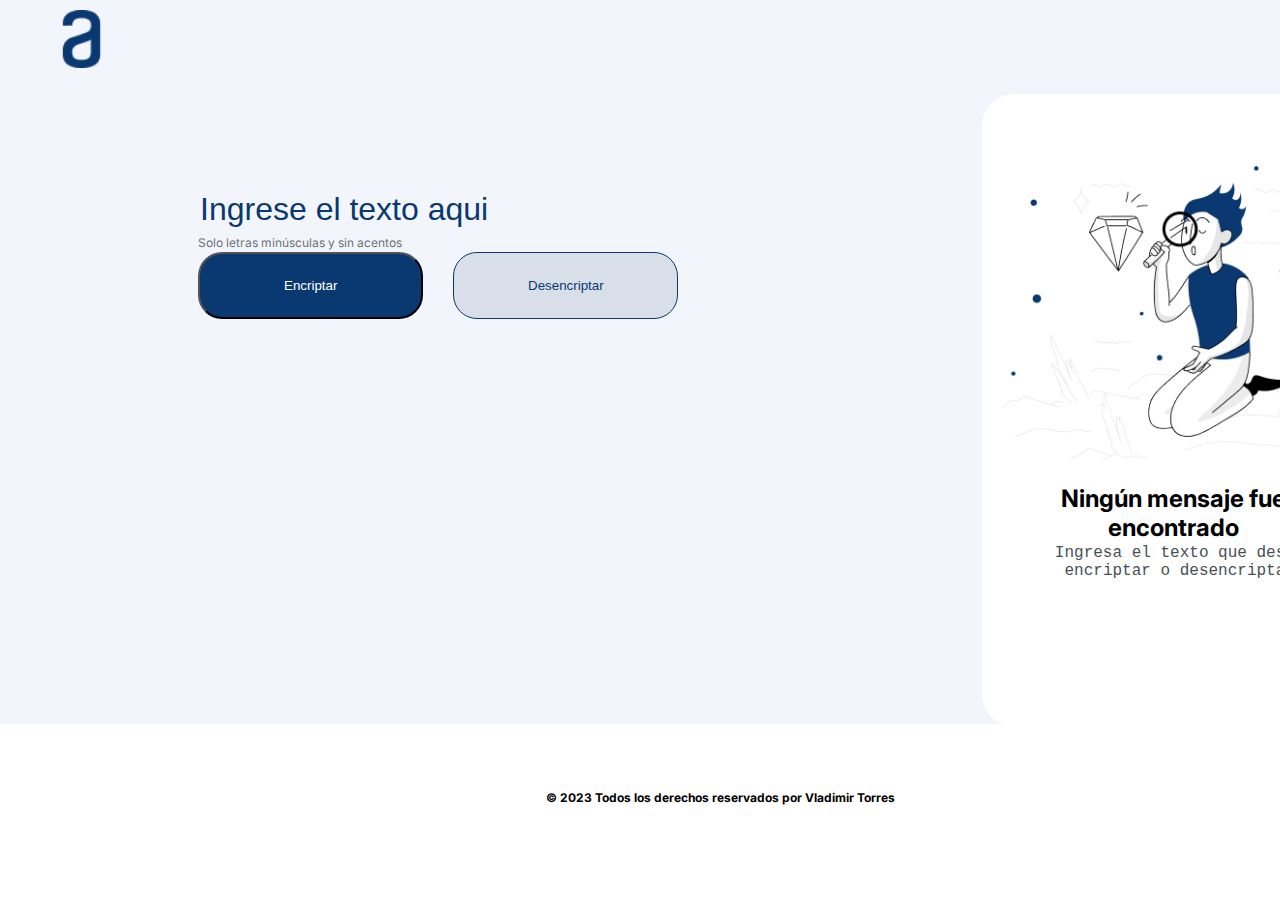
==== index.html @ 6a924bd7 "Funcion de borrar al copiar, algunos estilos" ====
<!DOCTYPE html>
<html lang="es">
<head>
    <meta charset="UTF-8">
    <meta http-equiv="X-UA-Compatible" content="IE=edge">
    <meta name="viewport" content="width=device-width, initial-scale=1.0">
    <link rel="stylesheet" href="reset.css">
    <link rel="stylesheet" href="estilo.css">
    <script type="text/javascript" src="script.js"></script>
    <link rel="preconnect" href="https://fonts.googleapis.com">
    <link rel="preconnect" href="https://fonts.gstatic.com" crossorigin>
    <link href="https://fonts.googleapis.com/css2?family=Inter&display=swap" rel="stylesheet">
    <title>Encriptador | Challenge ONE</title>
</head>
<body>
    <div class="contenedor">
        <header class="encabezado">
            <img src="img/Logo.png" alt="Logo de Alura" class="logo">
        </header>
        <main >
            <div class="izquierdo">
                <input type="text" id="textoEncriptado" placeholder="Ingrese el texto aqui">
                <h6 class="informacion">Solo letras minúsculas y sin acentos</h6>
                <div class="botones">
                    <button type="button" id="botonEncriptado">Encriptar</button>
                    <button type="button" id="botonDesencriptado">Desencriptar</button>
                </div>
            </div>
            <div class="derecho">
                <img src="img/Muneco.png" alt="Muñeco buscando datos encriptados" id="muneco">
                <h1 id="texto">Ningún mensaje fue encontrado</h1>
                <textarea name="resultado" id="textoDesencriptado" cols="20" 
                rows="10">Ingresa el texto que desees encriptar o desencriptar.</textarea>
                <button type="button" id="botonCopiar">Copiar</button>
            </div>
        </main>
        <footer class="pie-pagina">
            <p>© 2023 Todos los derechos reservados por Vladimir Torres</p>
        </footer>
    </div>
</body>
<script>
    var btn = document.querySelector("#botonEncriptado");
    btn.onclick = encriptar;

    var btn2 = document.querySelector("#botonDesencriptado");
    btn2.onclick = desencriptar;

    var btn3 = document.querySelector("#botonCopiar");
    btn3.onclick = copiar;

    
</script>
</html>
---- estilo.css ----
.contenedor{
	background: #F3F5FC;
    font-family: 'Inter';
    font-weight: 400;
    line-height: 150%;
    margin: auto;
    width: 1440px;
    height: 724px;
}

main{
    display: flex;
    margin-left: 80px;
    margin-bottom: 50px;
}

.izquierdo{
    float: left;
    /*position: fixed;*/
    margin-left: 98px;
    margin-top: 20px;
    padding-left: 20px;
    border-radius: 24px;
}

.derecho{
    float: right;
    /*position: fixed;*/
    border-radius: 32px;
    background: #FFFFFF;
    margin-left: 98px;
    margin-top: 20px;
    padding-left: 20px;
}
.botones{
    /*float: left;*/
    display: flex;
    width: 70%;
    height: auto;
    border-radius: 24px;
}

.informacion{
    width: 205px;
    height: 18px;
    color: #495057;
    opacity: 0.8;
    font-style: normal;
    font-weight: 400;
    font-size: 12px;
    line-height: 150%;
}

.logo{
    padding-top: 10px;
    margin-left: 10px;
    width: 10%;
}

#textoEncriptado{
    /*float: left;
    margin-left: 10%;    
    width: 80%;
    height: 80%;*/
    margin-top: 90px;
    /*padding: 200px;
    width: 577px;
    height: 48px;*/
    color: #0A3871;
    font-size: 32px;
    font-style: normal;
    font-weight: 400;
    line-height: 150%;
    border: none;
    outline: none;
    background: #F3F5FC;
}

::placeholder {color: #0A3871;}
#textoEncriptado{
    outline: none;
}

#muneco{
    margin-top: 20%;
    width: 90%;
    height: auto;
}

#texto{
    margin-top: 5%;
    margin-right: 5%;
    font-size: 24px;
    font-weight: 700;
    line-height: 29px;
    letter-spacing: 0em;
    text-align: center;
}

#textoDesencriptado{
    float: left;
    margin-left: 10%;
    width: 80%;
    height: 40%;
    color: #495057;
    border: none;
    outline: none;
    font-size: 16px;
    text-align: center;
}

#botonCopiar{
    padding: 24px;
    width: 328px;
    height: 67px;
    border-radius: 24px;
    margin-left: 15%;
    border: 1px solid #0A3871;
    background: #D8DFE8;
    display: none;
    color: #0A3871;
    cursor: pointer;
}

#botonEncriptado{
    padding: 24px;
    width: 328px;
    height: 67px;
    border-radius: 24px;
    background: #0A3871;
    color: #FFFFFF;
    cursor: pointer;
}

#botonDesencriptado{
    padding: 24px;
    width: 328px;
    height: 67px;
    border-radius: 24px;
    margin-left: 30px;
    border: 1px solid #0A3871;
    background: #D8DFE8;
    color: #0A3871;
    cursor: pointer;
}

@media screen and (max-width:480px){
    body{
        background: black;
    }
}

.pie-pagina{
    margin: 1m 0 0 0;
    padding: 10px 0;
    font-size: 12px;
    color: black;
    text-align: center;
    font-weight: bold;
    display: flex;
    justify-content: center;
    align-items: center;
    flex-wrap: wrap;
}
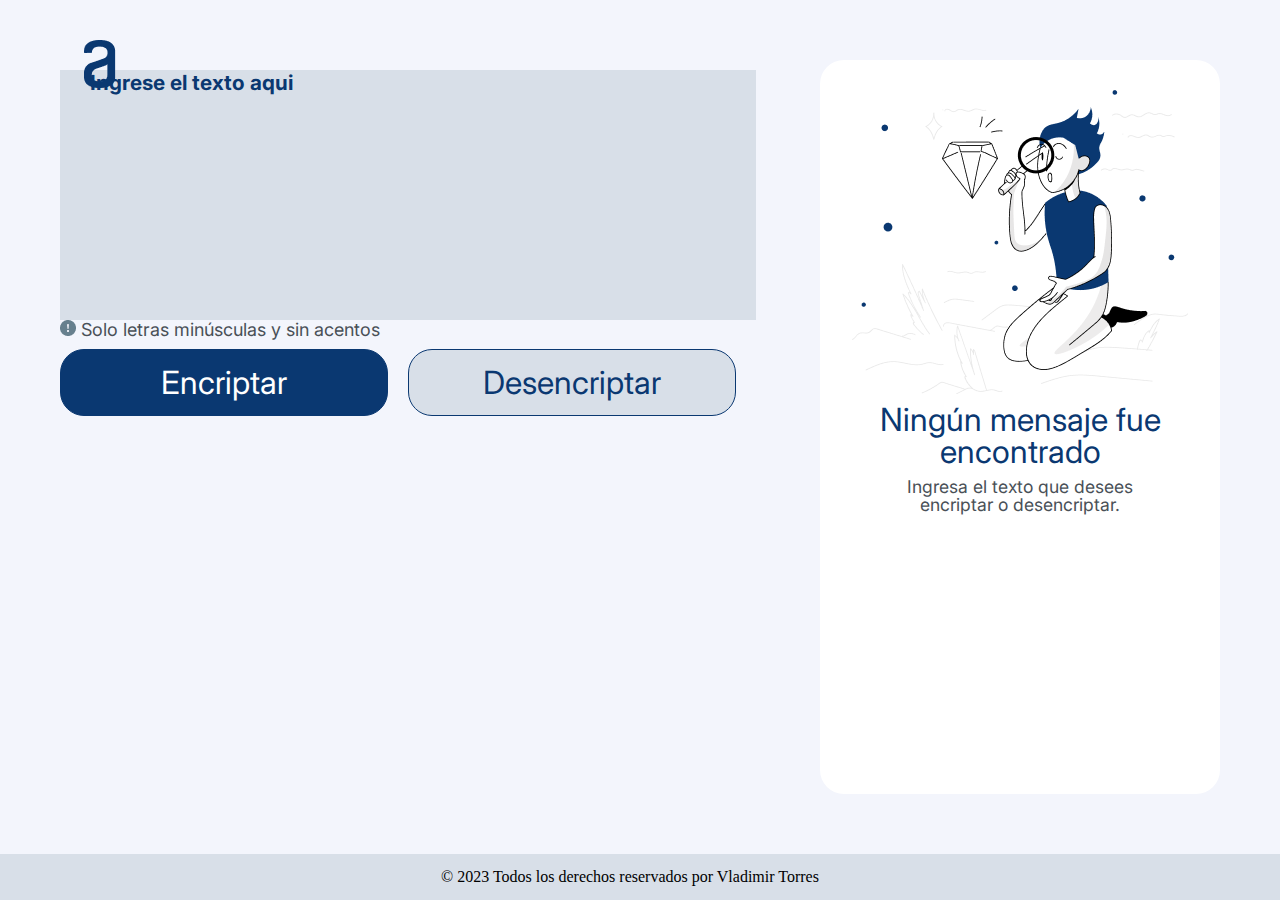
==== commit 3867527d: "Cambio CSS y JS" ====
--- a/index.html
+++ b/index.html
@@ -4,51 +4,64 @@
     <meta charset="UTF-8">
     <meta http-equiv="X-UA-Compatible" content="IE=edge">
     <meta name="viewport" content="width=device-width, initial-scale=1.0">
-    <link rel="stylesheet" href="reset.css">
-    <link rel="stylesheet" href="estilo.css">
-    <script type="text/javascript" src="script.js"></script>
+    <link rel="stylesheet" href="./CSS/reset.css">
+    <link rel="stylesheet" href="./CSS/estilo.css">
+    <link rel="shortcut icon" href="img/Logo.png" type="image/x-icon">
     <link rel="preconnect" href="https://fonts.googleapis.com">
     <link rel="preconnect" href="https://fonts.gstatic.com" crossorigin>
     <link href="https://fonts.googleapis.com/css2?family=Inter&display=swap" rel="stylesheet">
     <title>Encriptador | Challenge ONE</title>
+
 </head>
+
 <body>
     <div class="contenedor">
-        <header class="encabezado">
-            <img src="img/Logo.png" alt="Logo de Alura" class="logo">
-        </header>
         <main >
-            <div class="izquierdo">
-                <input type="text" id="textoEncriptado" placeholder="Ingrese el texto aqui">
-                <h6 class="informacion">Solo letras minúsculas y sin acentos</h6>
-                <div class="botones">
-                    <button type="button" id="botonEncriptado">Encriptar</button>
-                    <button type="button" id="botonDesencriptado">Desencriptar</button>
+            <header class="encabezado">
+                <img src="img/Logo.png" alt="Logo de Alura" class="logo">
+            </header>
+        
+            <section class="izquierdo">
+                <div class="input">
+                    <textarea maxlength="1000" class="texto" cols="30" rows="10" placeholder="Ingrese el texto aqui"></textarea>
+                    <div class="mensaje">
+                        <h6 class="informacion"> <img src="img/exclamacion.png" alt="exclamacion"> Solo letras minúsculas y sin acentos</h6>
+                    </div>
+                    <div class="botones">
+                        <button class="btn-encriptar" onclick="btnEncriptar()">Encriptar</button>
+                        <button class="btn-desencriptar" onclick="btnDesencriptar()">Desencriptar</button>
+                    </div>
                 </div>
-            </div>
-            <div class="derecho">
-                <img src="img/Muneco.png" alt="Muñeco buscando datos encriptados" id="muneco">
-                <h1 id="texto">Ningún mensaje fue encontrado</h1>
-                <textarea name="resultado" id="textoDesencriptado" cols="20" 
-                rows="10">Ingresa el texto que desees encriptar o desencriptar.</textarea>
-                <button type="button" id="botonCopiar">Copiar</button>
-            </div>
+            </section>
+
+            <section class="derecho">
+                <div class="cajaMensaje">
+                    <div class="foto">
+                        <img src="img/Muneco.png" alt="Muñeco buscando datos encriptados" id="muneco">
+                    </div>
+                    <div class="msj">
+                        <h2 id="texto">Ningún mensaje fue encontrado</h2>
+                        <p id="textoDesencriptado">Ingresa el texto que desees encriptar o desencriptar.</p>
+                    </div>
+                </div>
+                <button class="copiar" data-clipboard-target=".cajaMensaje" onclick="copiarTexto()">Copiar</button>
+            </section>
+
         </main>
         <footer class="pie-pagina">
-            <p>© 2023 Todos los derechos reservados por Vladimir Torres</p>
+            <p>© 2023 Todos los derechos reservados por Vladimir Torres
+                <a href="https://www.linkedin.com/in/vladimir-torres-vargas-b80b67203/" target="_blank"><i class="fa-brands fa-linkedin" id="linkedin"></i></a>
+                <a href="https://github.com/vtorres65" target="_blank"><i class="fa-brands fa-github" id="github"></i></a>
+            </p>
         </footer>
     </div>
+
+
+
 </body>
+<script src="JS/script.js"></script>
+<script src="JS/clipboard.min.js"></script>
 <script>
-    var btn = document.querySelector("#botonEncriptado");
-    btn.onclick = encriptar;
-
-    var btn2 = document.querySelector("#botonDesencriptado");
-    btn2.onclick = desencriptar;
-
-    var btn3 = document.querySelector("#botonCopiar");
-    btn3.onclick = copiar;
-
-    
+    var clipboard = new ClipboardJS(".copiar")
 </script>
 </html>--- a/CSS/estilo.css
+++ b/CSS/estilo.css
@@ -0,0 +1,395 @@
+*{
+    font-family: 'Inter';
+    font-weight: 400;
+    font-size: 32px;
+    box-sizing: border-box;
+    text-decoration: none;
+}
+
+.contenedor{
+	/*font-family: 'Inter';
+    font-weight: 400;
+    line-height: 150%;
+    margin: auto;
+    width: 1440px;*/
+    height: 100vh;
+    display: flex;
+    flex-direction: column;
+}
+
+main{
+    /*margin-left: 80px;
+    margin-bottom: 50px;*/
+    display: flex;
+    width: 100%;
+    padding: 60px;
+    background: #F3F5FC;
+    height: auto;
+
+    gap: clamp(25px, 5vw, 4.6rem);
+    justify-content: space-between;
+    flex: 1 1 auto;
+}
+
+.encabezado{
+    display: flex;
+    flex-direction: column;
+    align-items: flex-start;
+    padding: 0px;
+    gap: 40px;
+    position: absolute;
+    width: 120px;
+    height: 48px;
+    left: 40px;
+    top: 40px;
+}
+
+.izquierdo{
+    width: 60%;
+}
+
+.input{
+    display: flex;
+    flex-direction: column;
+    width: 100%;
+}
+
+.texto{
+    /*margin-top: 5%;
+    margin-right: 5%;
+    font-size: 24px;
+    font-weight: 700;
+    line-height: 29px;
+    letter-spacing: 0em;
+    text-align: center;*/
+    width: 100%;
+    border: none;
+    color: #0A3871;
+    padding: 60px 0 0 40px;
+    background: #D8DFE8;   
+
+    outline: none;
+    resize: none;
+    flex: 1 1 auto;
+}
+
+.texto::placeholder{
+    color: #0A3871;
+}
+
+.texto:focus{
+    outline: none;
+}
+
+.mensaje{
+    /*width: 205px;
+    height: 18px;
+    color: #495057;
+    opacity: 0.8;
+    font-style: normal;
+    font-weight: 400;
+    font-size: 12px;
+    line-height: 150%;*/
+    display: flex;
+    gap: 5px;
+    align-items: center;
+    user-select: none;
+}
+
+.informacion{
+    color: #495057;
+    font-size: 18px;
+}
+
+.botones{
+    /*float: left;
+    display: flex;
+    width: 70%;
+    height: auto;
+    border-radius: 24px;*/
+    display: flex;
+    padding: 10px 0;
+    user-select: none;
+}
+
+.btn-encriptar{
+    /*padding: 24px;
+    border-radius: 24px;
+    background: #0A3871;*/
+    background-color: #0A3871;
+    border: 1px solid #0A3871;
+    border-radius: 24px;
+    color: #FFFFFF;
+    cursor: pointer;
+    height: 67px;
+    width: 328px;
+}
+
+.btn-desencriptar{
+    /*padding: 24px;
+    margin-left: 30px;*/
+    background: #D8DFE8;
+    border: 1px solid #0A3871;
+    border-radius: 24px;
+    color: #0A3871;
+    cursor: pointer;
+    height: 67px;
+    margin-left: 20px;
+    width: 328px;
+}
+
+.derecho{
+    /*float: right;
+    position: fixed;
+    border-radius: 32px;
+    margin-left: 98px;
+    margin-top: 20px;
+    padding-left: 20px;*/
+    min-width: 400px;
+    width: 400px;
+    background: #FFFFFF;
+    border: none;
+    border-radius: 24px;
+    padding: 20px;
+    word-break: break-word;
+    color: #0A3871;
+    display: flex;
+    justify-content: center;
+    align-items: center;
+    flex-direction: column;
+}
+
+.derecho:focus{
+    outline: none;
+}
+
+.cajaMensaje{
+    width: 100%;
+    height: 100%
+}
+
+.foto{
+    display: flex;
+    justify-content: center;
+    align-items: center;
+    padding: 10px 0;
+}
+
+.msj{
+    text-align: center;
+    display: inline;
+}
+
+.texto{
+    color: rgb(34, 32, 32);
+    font-size: 1.3rem;
+    font-weight: bold;
+    padding: 0 30px;
+    margin-top: 10px;
+}
+
+#textoDesencriptado{
+    /*float: left;
+    margin-left: 10%;
+    width: 80%;
+    height: 40%;
+    color: #495057;
+    border: none;
+    outline: none;
+    font-size: 16px;
+    text-align: center;*/
+    margin: 10px 0 ;
+    color: #495057;
+    font-size: 1.1rem;
+    padding: 0 45px;
+}
+
+.copiar{
+    /*padding: 24px;
+    width: 328px;
+    height: 67px;
+    border-radius: 24px;
+    margin-left: 15%;
+    border: 1px solid #0A3871;
+    background: #D8DFE8;
+    display: none;
+    color: #0A3871;
+    cursor: pointer;*/
+    border: 1px solid #0A3871;
+    border-radius: 24px;
+    color: #0A3871;
+    cursor: pointer;
+    height: 67px;
+    width: 200px;
+    display: none;
+    justify-content: center;
+    text-align: center;
+    align-items: center;
+}
+
+.copiar:hover {
+    transition: all 500ms ease;
+    background-color: #0A3871;
+    color: white;
+}
+
+.pie-pagina{
+    /*margin: 1m 0 0 0;
+    padding: 10px 0;
+    font-size: 12px;
+    color: black;
+    text-align: center;
+    font-weight: bold;
+    display: flex;
+    justify-content: center;
+    align-items: center;
+    flex-wrap: wrap;*/
+    display: flex;
+    justify-content: center;
+    align-items: center;
+    /*align-self:flex-end ;*/
+    padding: 15px 0;
+    background: #D8DFE8;
+}
+
+#linkedin{
+    padding: 0 10px;
+}
+
+#linkedin:hover{
+    color: #0e76a8;
+    padding: 0 10px;
+}
+
+#github:hover{
+    color: #ff0000;
+}
+
+@media screen and (max-width:950px){
+    main{
+        flex-direction: column;
+        align-items: center;
+        align-self: stretch;
+        gap: 2px;
+        padding: 10px;
+        height: auto;
+    }
+
+    .encabezado{
+        width: 60px;
+        height: 24px;
+        top: 20px;
+        left: 20px;
+    }
+
+    .izquierdo{
+        width: auto;
+        display: flex;
+        align-items: unset;
+        justify-content: center;
+        flex: 5 1 auto;
+        min-height: 50%;
+        height: 60%;
+    }
+
+    .input{
+        display: flex;
+        justify-content: flex-start;
+    }
+
+    .texto{
+        padding: 80px 0 0 0;
+    }
+
+    .botones{
+        display: flex;
+        align-items: center;
+    }
+
+    .btn-encriptar{
+        width: 250px;
+        height: 55px;
+    }
+
+    .btn-desencriptar{
+        width: 250px;
+        height: 55px;
+    }
+
+    .derecho{
+        width: 90%;
+        display: flex;
+        align-items: center;
+        justify-content: center;
+        min-height: 150px;
+        height: 40%;
+        flex: 5 1 auto;
+    }
+
+    .foto{
+        display: none;
+    }
+
+    .msj{
+        display: flex;
+        flex-direction: column;
+        justify-content: center;
+        text-align: center;
+        align-items: center;
+        padding: 50px 0;
+    }
+
+    .copiar{
+        display: none;
+    }
+}
+
+@media screen and (max-width:550px){
+    main{
+        padding: 15px 30px;
+        height: auto;
+    }
+
+    .izquierdo{
+        min-height: 360px;
+    }
+
+    .botones{
+        display: flex;
+        flex-direction: column;
+        gap: 10px;
+        justify-content: center;
+        text-align: center;
+        align-items: center;
+    }
+
+    .btn-desencriptar{
+        margin-left: 0;
+    }
+
+    .derecho{
+        min-width: 200px;
+        min-height: 200px;
+        padding: 20px 25px;
+    }
+}
+
+
+/*#textoEncriptado{
+    float: left;
+    margin-left: 10%;    
+    width: 80%;
+    height: 80%;
+    margin-top: 90px;
+    padding: 200px;
+    width: 577px;
+    height: 48px;
+    color: #0A3871;
+    font-size: 32px;
+    font-style: normal;
+    font-weight: 400;
+    line-height: 150%;
+    border: none;
+    outline: none;
+    background: #F3F5FC;
+}*/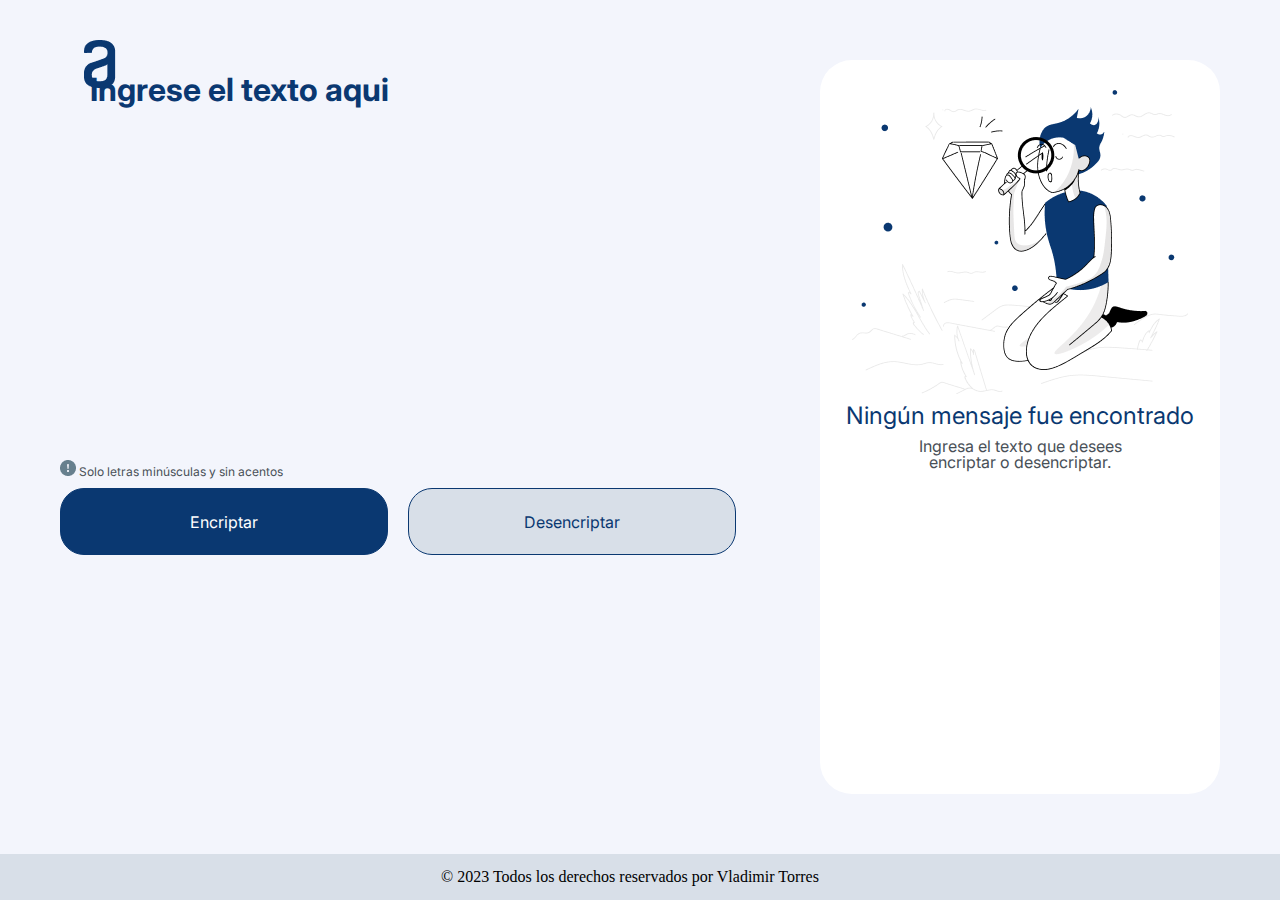
==== commit 0b2880b5: "Actualizacion CSS" ====
--- a/index.html
+++ b/index.html
@@ -23,7 +23,7 @@
         
             <section class="izquierdo">
                 <div class="input">
-                    <textarea maxlength="1000" class="texto" cols="30" rows="10" placeholder="Ingrese el texto aqui"></textarea>
+                    <textarea class="texto" cols="30" rows="10" placeholder="Ingrese el texto aqui"></textarea>
                     <div class="mensaje">
                         <h6 class="informacion"> <img src="img/exclamacion.png" alt="exclamacion"> Solo letras minúsculas y sin acentos</h6>
                     </div>
@@ -50,7 +50,7 @@
         </main>
         <footer class="pie-pagina">
             <p>© 2023 Todos los derechos reservados por Vladimir Torres
-                <a href="https://www.linkedin.com/in/vladimir-torres-vargas-b80b67203/" target="_blank"><i class="fa-brands fa-linkedin" id="linkedin"></i></a>
+                <a href="https://www.linkedin.com/in/vladimir-torres-vargas/" target="_blank"><i class="fa-brands fa-linkedin" id="linkedin"></i></a>
                 <a href="https://github.com/vtorres65" target="_blank"><i class="fa-brands fa-github" id="github"></i></a>
             </p>
         </footer>
--- a/CSS/estilo.css
+++ b/CSS/estilo.css
@@ -7,19 +7,12 @@
 }
 
 .contenedor{
-	/*font-family: 'Inter';
-    font-weight: 400;
-    line-height: 150%;
-    margin: auto;
-    width: 1440px;*/
     height: 100vh;
     display: flex;
     flex-direction: column;
 }
 
 main{
-    /*margin-left: 80px;
-    margin-bottom: 50px;*/
     display: flex;
     width: 100%;
     padding: 60px;
@@ -44,6 +37,10 @@
     top: 40px;
 }
 
+.logo{
+    position: absolute;
+}
+
 .izquierdo{
     width: 60%;
 }
@@ -55,18 +52,11 @@
 }
 
 .texto{
-    /*margin-top: 5%;
-    margin-right: 5%;
-    font-size: 24px;
-    font-weight: 700;
-    line-height: 29px;
-    letter-spacing: 0em;
-    text-align: center;*/
     width: 100%;
     border: none;
     color: #0A3871;
     padding: 60px 0 0 40px;
-    background: #D8DFE8;   
+    background: #F3F5FC;   
 
     outline: none;
     resize: none;
@@ -82,14 +72,6 @@
 }
 
 .mensaje{
-    /*width: 205px;
-    height: 18px;
-    color: #495057;
-    opacity: 0.8;
-    font-style: normal;
-    font-weight: 400;
-    font-size: 12px;
-    line-height: 150%;*/
     display: flex;
     gap: 5px;
     align-items: center;
@@ -98,27 +80,20 @@
 
 .informacion{
     color: #495057;
-    font-size: 18px;
+    font-size: 12px;
 }
 
 .botones{
-    /*float: left;
-    display: flex;
-    width: 70%;
-    height: auto;
-    border-radius: 24px;*/
     display: flex;
     padding: 10px 0;
     user-select: none;
 }
 
 .btn-encriptar{
-    /*padding: 24px;
-    border-radius: 24px;
-    background: #0A3871;*/
     background-color: #0A3871;
     border: 1px solid #0A3871;
     border-radius: 24px;
+    font-size: 16px;
     color: #FFFFFF;
     cursor: pointer;
     height: 67px;
@@ -126,11 +101,10 @@
 }
 
 .btn-desencriptar{
-    /*padding: 24px;
-    margin-left: 30px;*/
     background: #D8DFE8;
     border: 1px solid #0A3871;
     border-radius: 24px;
+    font-size: 16px;
     color: #0A3871;
     cursor: pointer;
     height: 67px;
@@ -139,17 +113,11 @@
 }
 
 .derecho{
-    /*float: right;
-    position: fixed;
-    border-radius: 32px;
-    margin-left: 98px;
-    margin-top: 20px;
-    padding-left: 20px;*/
     min-width: 400px;
     width: 400px;
     background: #FFFFFF;
     border: none;
-    border-radius: 24px;
+    border-radius: 32px;
     padding: 20px;
     word-break: break-word;
     color: #0A3871;
@@ -165,7 +133,8 @@
 
 .cajaMensaje{
     width: 100%;
-    height: 100%
+    height: 100%;
+    font-size: 30px;
 }
 
 .foto{
@@ -178,43 +147,25 @@
 .msj{
     text-align: center;
     display: inline;
+    font-size: 24px;
 }
 
 .texto{
-    color: rgb(34, 32, 32);
-    font-size: 1.3rem;
+    font-size: 32px;
     font-weight: bold;
     padding: 0 30px;
     margin-top: 10px;
 }
 
 #textoDesencriptado{
-    /*float: left;
-    margin-left: 10%;
-    width: 80%;
-    height: 40%;
-    color: #495057;
-    border: none;
-    outline: none;
-    font-size: 16px;
-    text-align: center;*/
     margin: 10px 0 ;
     color: #495057;
     font-size: 1.1rem;
     padding: 0 45px;
+    font-size: 16px;
 }
 
 .copiar{
-    /*padding: 24px;
-    width: 328px;
-    height: 67px;
-    border-radius: 24px;
-    margin-left: 15%;
-    border: 1px solid #0A3871;
-    background: #D8DFE8;
-    display: none;
-    color: #0A3871;
-    cursor: pointer;*/
     border: 1px solid #0A3871;
     border-radius: 24px;
     color: #0A3871;
@@ -234,20 +185,9 @@
 }
 
 .pie-pagina{
-    /*margin: 1m 0 0 0;
-    padding: 10px 0;
-    font-size: 12px;
-    color: black;
-    text-align: center;
-    font-weight: bold;
     display: flex;
     justify-content: center;
     align-items: center;
-    flex-wrap: wrap;*/
-    display: flex;
-    justify-content: center;
-    align-items: center;
-    /*align-self:flex-end ;*/
     padding: 15px 0;
     background: #D8DFE8;
 }
@@ -372,24 +312,4 @@
         min-height: 200px;
         padding: 20px 25px;
     }
-}
-
-
-/*#textoEncriptado{
-    float: left;
-    margin-left: 10%;    
-    width: 80%;
-    height: 80%;
-    margin-top: 90px;
-    padding: 200px;
-    width: 577px;
-    height: 48px;
-    color: #0A3871;
-    font-size: 32px;
-    font-style: normal;
-    font-weight: 400;
-    line-height: 150%;
-    border: none;
-    outline: none;
-    background: #F3F5FC;
-}*/+}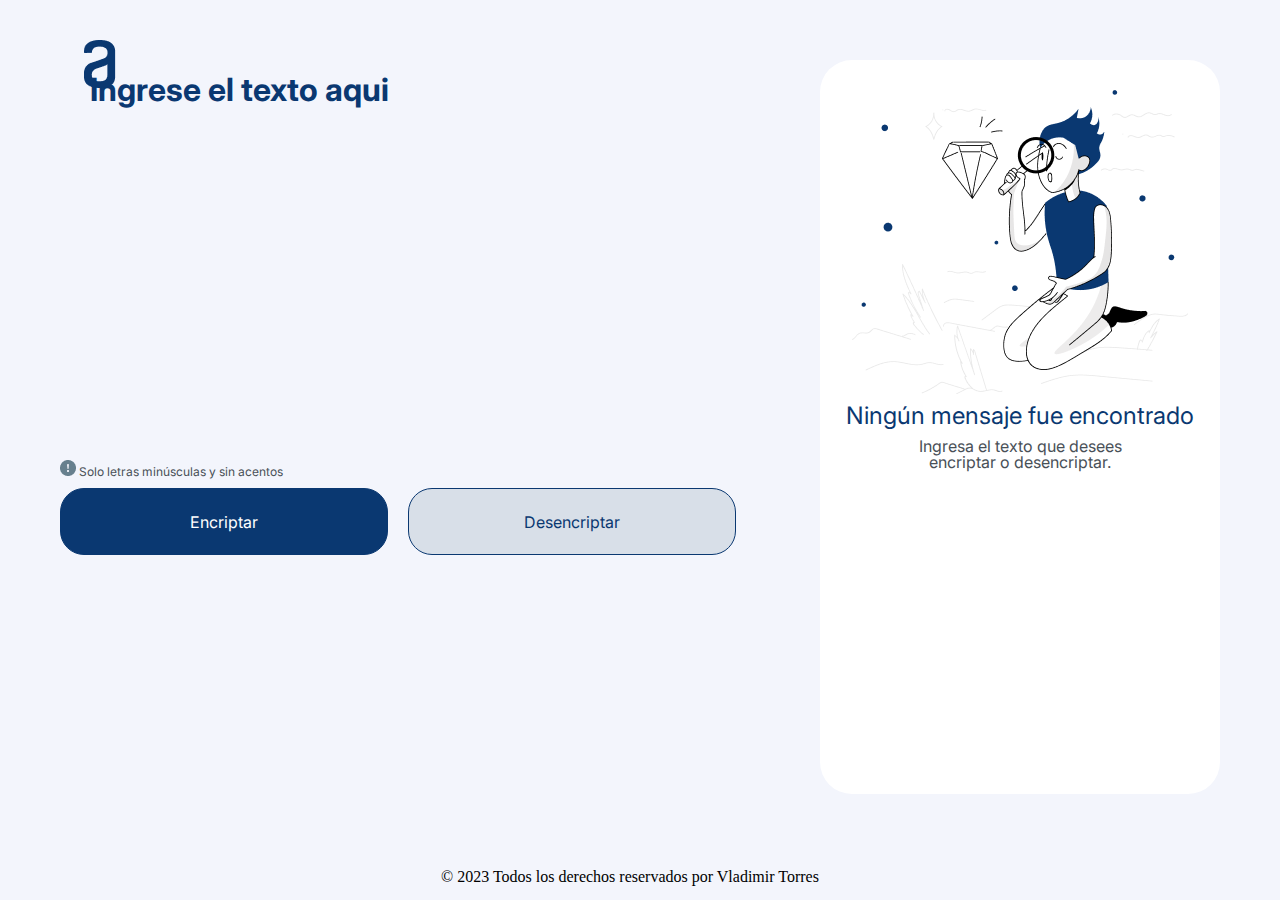
==== commit ac19121d: "cambio pie de pagina" ====
--- a/index.html
+++ b/index.html
@@ -6,7 +6,7 @@
     <meta name="viewport" content="width=device-width, initial-scale=1.0">
     <link rel="stylesheet" href="./CSS/reset.css">
     <link rel="stylesheet" href="./CSS/estilo.css">
-    <link rel="shortcut icon" href="img/Logo.png" type="image/x-icon">
+    <link rel="shortcut icon" href="img/Logo.png" type="image/x-icon" width="64">
     <link rel="preconnect" href="https://fonts.googleapis.com">
     <link rel="preconnect" href="https://fonts.gstatic.com" crossorigin>
     <link href="https://fonts.googleapis.com/css2?family=Inter&display=swap" rel="stylesheet">
--- a/CSS/estilo.css
+++ b/CSS/estilo.css
@@ -189,7 +189,7 @@
     justify-content: center;
     align-items: center;
     padding: 15px 0;
-    background: #D8DFE8;
+    background: #F3F5FC;
 }
 
 #linkedin{
